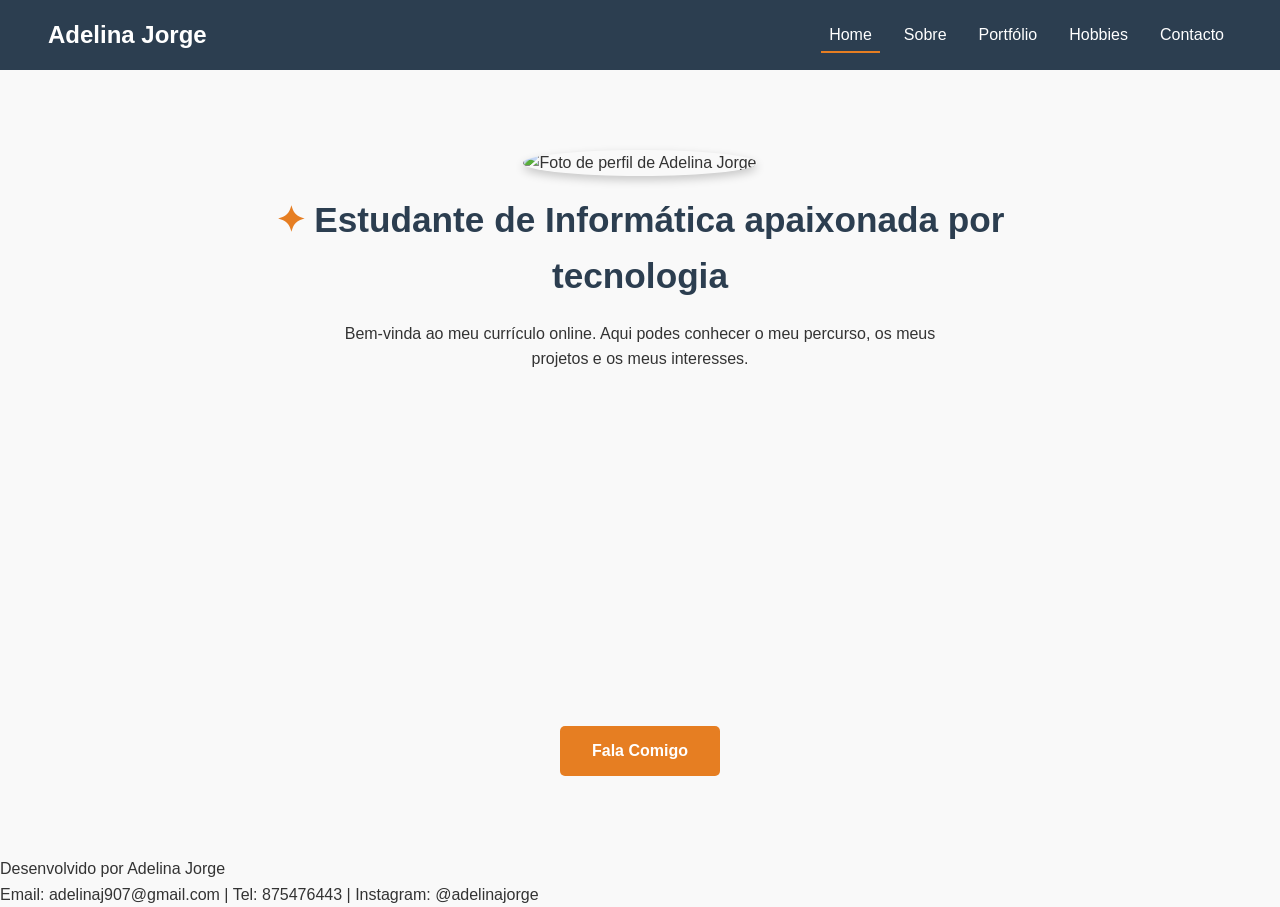
==== index.html @ aae29745 "Primeira versao do site de curriculo" ====
<!DOCTYPE html>
<html lang="pt">
<head>
  <meta charset="UTF-8">
  <meta name="viewport" content="width=device-width, initial-scale=1.0">
  <title>Adelina Jorge — Currículo</title>
  <link rel="stylesheet" href="css/estilo.css">
  <link rel="stylesheet" href="css/responsivo.css">
</head>
<body>

  <header>
    <h1>Adelina Jorge</h1>
    <nav>
      <ul>
        <li><a href="index.html" class="active">Home</a></li>
        <li><a href="about.html">Sobre</a></li>
        <li><a href="portfolio.html">Portfólio</a></li>
        <li><a href="hobbies.html">Hobbies</a></li>
        <li><a href="contact.html">Contacto</a></li>
      </ul>
    </nav>
  </header>

  <main>
    <section class="hero">
      <img src="assets/img/avatar.jpg" alt="Foto de perfil de Adelina Jorge" width="200" height="200">
      <h2>Estudante de Informática apaixonada por tecnologia</h2>
      <p>Bem-vinda ao meu currículo online. Aqui podes conhecer o meu percurso, os meus projetos e os meus interesses.</p>
      <div class="video-wrapper">
    <iframe width="560" height="315" src="https://www.youtube.com/embed/dQw4w9WgXcQ" title="Vídeo de apresentação" frameborder="0" allowfullscreen></iframe>
</div>
      <a href="contact.html" class="botao-destaque">Fala Comigo</a>
    </section>
  </main>

  <footer>
    <p>Desenvolvido por Adelina Jorge</p>
  </footer>

</body>
</html><p>Email: adelinaj907@gmail.com | Tel: 875476443 | Instagram: @adelinajorge</p>
---- css/estilo.css ----
:root {
    --cor-principal: #2c3e50;
    --cor-destaque: #e67e22;
    --cor-fundo: #f9f9f9;
    --cor-texto: #333;
    --espaco-pequeno: 0.5rem;
    --espaco-medio: 1rem;
    --espaco-grande: 2rem;
}

* {
    margin: 0;
    padding: 0;
    box-sizing: border-box;
}

body {
    font-family: 'Segoe UI', Arial, sans-serif;
    color: var(--cor-texto);
    background-color: var(--cor-fundo);
    line-height: 1.6;
}
header {
    background-color: var(--cor-principal);
    color: white;
    padding: var(--espaco-medio) var(--espaco-grande);
    display: flex;
    justify-content: space-between;
    align-items: center;
    position: sticky;
    top: 0;
}

header h1 {
    font-size: 1.5rem;
}

nav ul {
    display: flex;
    list-style: none;
    gap: var(--espaco-medio);
}

nav a {
    color: white;
    text-decoration: none;
    padding: var(--espaco-pequeno);
}

nav a:hover,
nav a.active {
    border-bottom: 2px solid var(--cor-destaque);
}
main {
    max-width: 900px;
    margin: 0 auto;
    padding: var(--espaco-grande);
}

.hero {
    text-align: center;
    padding: var(--espaco-grande) 0;
}

.hero img {
    border-radius: 50%;
    object-fit: cover;
    margin-bottom: var(--espaco-medio);
    box-shadow: 0 4px 10px rgba(0, 0, 0, 0.2);
}

.hero h2 {
    font-size: 1.8rem;
    color: var(--cor-principal);
    margin-bottom: var(--espaco-medio);
}

.hero p {
    max-width: 600px;
    margin: 0 auto var(--espaco-grande) auto;
}

.botao-destaque {
    display: inline-block;
    background-color: var(--cor-destaque);
    color: white;
    text-decoration: none;
    padding: 0.75rem 2rem;
    border-radius: 5px;
    font-weight: bold;
    transition: background-color 0.3s ease;
}

.botao-destaque:hover {
    background-color: #c76a1a;
}
.portfolio-grid {
    display: grid;
    grid-template-columns: repeat(auto-fit, minmax(250px, 1fr));
    gap: var(--espaco-grande);
}

.card {
    background: white;
    border-radius: 8px;
    overflow: hidden;
    box-shadow: 0 2px 8px rgba(0, 0, 0, 0.15);
    transition: transform 0.3s ease;
}

.card:hover {
    transform: translateY(-5px);
}

.card img {
    width: 100%;
    height: 180px;
    object-fit: cover;
}

.card h3,
.card p {
    padding: 0 var(--espaco-medio);
}

.card h3 {
    margin-top: var(--espaco-medio);
}

.card p {
    margin-bottom: var(--espaco-medio);
}
.hobbies-lista {
    display: flex;
    flex-wrap: wrap;
    justify-content: center;
    align-items: stretch;
    gap: var(--espaco-grande);
}

.hobby-item {
    background: white;
    border-radius: 8px;
    padding: var(--espaco-grande);
    flex: 1 1 200px;
    text-align: center;
    box-shadow: 0 2px 8px rgba(0, 0, 0, 0.15);
}

.hobby-item h3 {
    color: var(--cor-destaque);
    margin-bottom: var(--espaco-pequeno);
}

.audio-secao {
    text-align: center;
    margin-top: var(--espaco-grande);
    padding: var(--espaco-grande);
    background: white;
    border-radius: 8px;
}

.audio-secao h2 {
    margin-bottom: var(--espaco-medio);
    color: var(--cor-principal);
}
.contacto-form {
    max-width: 600px;
    margin: 0 auto;
}

.contacto-form h2 {
    text-align: center;
    color: var(--cor-principal);
    margin-bottom: var(--espaco-grande);
}

fieldset {
    border: 1px solid #ccc;
    border-radius: 8px;
    padding: var(--espaco-medio);
    margin-bottom: var(--espaco-medio);
}

legend {
    font-weight: bold;
    color: var(--cor-destaque);
    padding: 0 var(--espaco-pequeno);
}

form label {
    display: block;
    margin-top: var(--espaco-medio);
    margin-bottom: 0.25rem;
    font-weight: bold;
}

form input[type="text"],
form input[type="email"],
form input[type="tel"],
form input[type="date"],
form input[type="number"],
form input[type="file"],
form select,
form textarea {
    width: 100%;
    padding: 0.5rem;
    border: 1px solid #ccc;
    border-radius: 4px;
    font-family: inherit;
}

form input[type="radio"] {
    width: auto;
    margin-right: 0.3rem;
}

button[type="submit"] {
    display: block;
    width: 100%;
    background-color: var(--cor-destaque);
    color: white;
    border: none;
    padding: 0.75rem;
    border-radius: 5px;
    font-weight: bold;
    font-size: 1rem;
    cursor: pointer;
    margin-top: var(--espaco-medio);
    transition: background-color 0.3s ease;
}

button[type="submit"]:hover {
    background-color: #c76a1a;
}
@keyframes pulsar {
    0% { transform: scale(1); }
    50% { transform: scale(1.05); }
    100% { transform: scale(1); }
}

.botao-destaque {
    animation: pulsar 2s ease-in-out infinite;
}

.hero h2::before {
    content: "✦ ";
    color: var(--cor-destaque);
}
---- css/responsivo.css ----
@media (min-width: 768px) {
    header {
        padding: var(--espaco-medio) 3rem;
    }

    .hero h2 {
        font-size: 2.2rem;
    }
}

@media (min-width: 1024px) {
    main {
        padding: 3rem var(--espaco-grande);
    }

    .portfolio-grid {
        grid-template-columns: repeat(3, 1fr);
    }
}

@media (max-width: 480px) {
    header {
        flex-direction: column;
        gap: var(--espaco-pequeno);
    }

    nav ul {
        flex-wrap: wrap;
        justify-content: center;
        gap: var(--espaco-pequeno);
    }

    .hero h2 {
        font-size: 1.4rem;
    }
}
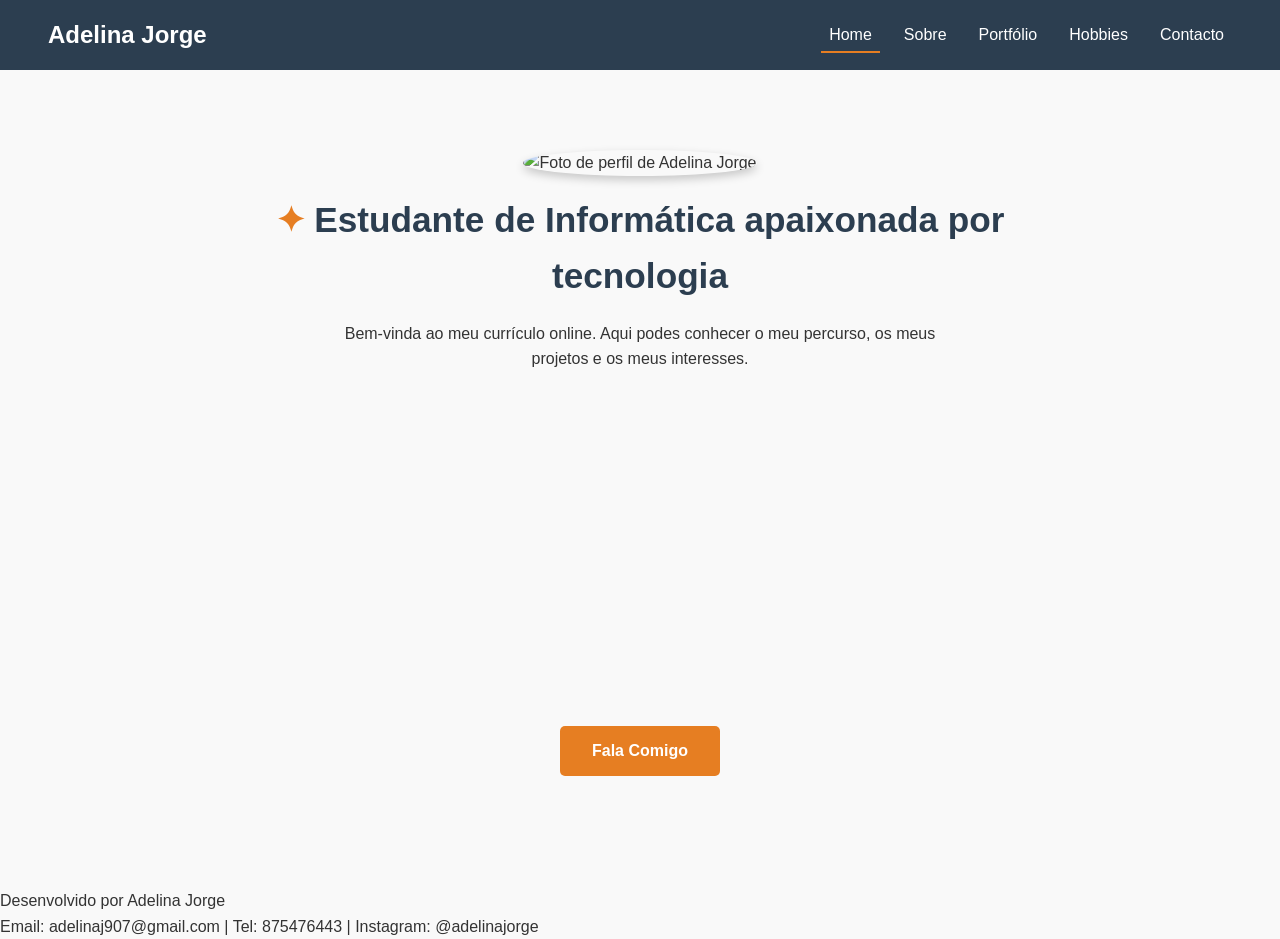
==== commit bf4336a6: "Adiciona imagens placeholder, video e ajustes" ====
--- a/index.html
+++ b/index.html
@@ -24,12 +24,11 @@
 
   <main>
     <section class="hero">
-      <img src="assets/img/avatar.jpg" alt="Foto de perfil de Adelina Jorge" width="200" height="200">
+      <img src="https://placehold.co/200x200/2c3e50/white?text=Adelina" alt="Foto de perfil de Adelina Jorge" width="200" height="200">
       <h2>Estudante de Informática apaixonada por tecnologia</h2>
       <p>Bem-vinda ao meu currículo online. Aqui podes conhecer o meu percurso, os meus projetos e os meus interesses.</p>
       <div class="video-wrapper">
-    <iframe width="560" height="315" src="https://www.youtube.com/embed/dQw4w9WgXcQ" title="Vídeo de apresentação" frameborder="0" allowfullscreen></iframe>
-</div>
+    <iframe width="560" height="315" src="https://www.youtube.com/embed/M7lc1UVf-VE" title="Vídeo de apresentação" frameborder="0" allowfullscreen></iframe>
       <a href="contact.html" class="botao-destaque">Fala Comigo</a>
     </section>
   </main>
--- a/css/estilo.css
+++ b/css/estilo.css
@@ -247,3 +247,13 @@
     content: "✦ ";
     color: var(--cor-destaque);
 }
+.video-wrapper {
+    margin: var(--espaco-grande) auto;
+    max-width: 560px;
+}
+
+.video-wrapper iframe {
+    width: 100%;
+    aspect-ratio: 16 / 9;
+    border-radius: 8px;
+}
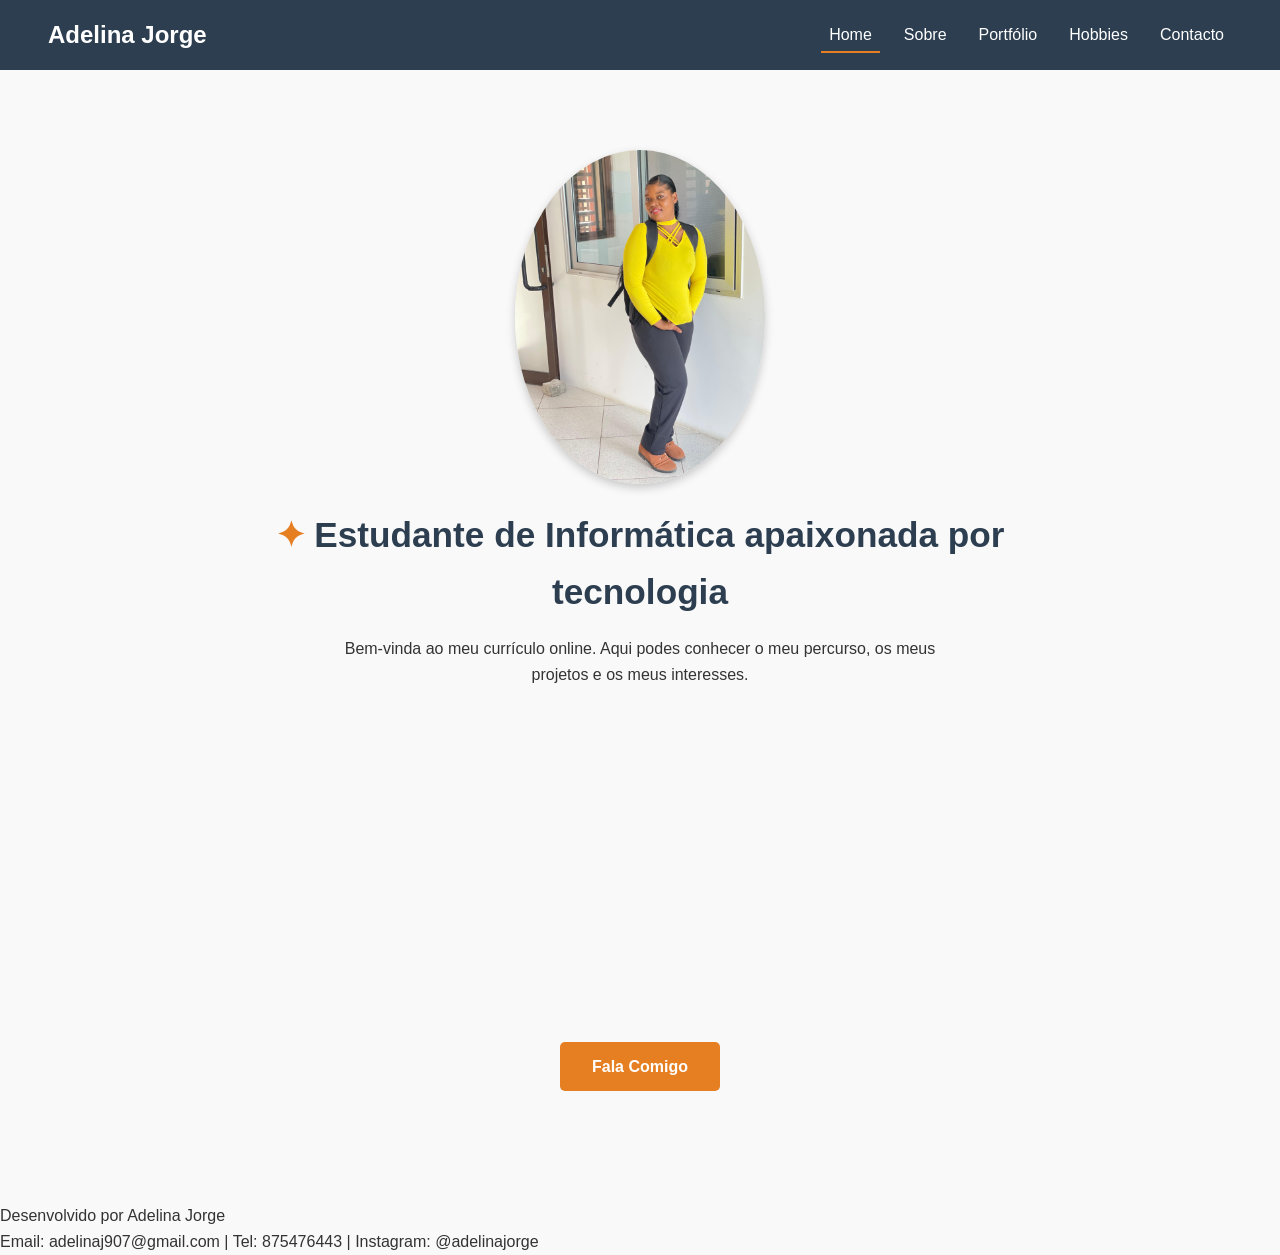
==== commit d72b4d8b: "Adiciona foto de perfil" ====
--- a/index.html
+++ b/index.html
@@ -24,7 +24,7 @@
 
   <main>
     <section class="hero">
-      <img src="https://placehold.co/200x200/2c3e50/white?text=Adelina" alt="Foto de perfil de Adelina Jorge" width="200" height="200">
+      <img src="assets/img/perfil.jpg" alt="Foto de perfil de Adelina Jorge" width="250">
       <h2>Estudante de Informática apaixonada por tecnologia</h2>
       <p>Bem-vinda ao meu currículo online. Aqui podes conhecer o meu percurso, os meus projetos e os meus interesses.</p>
       <div class="video-wrapper">
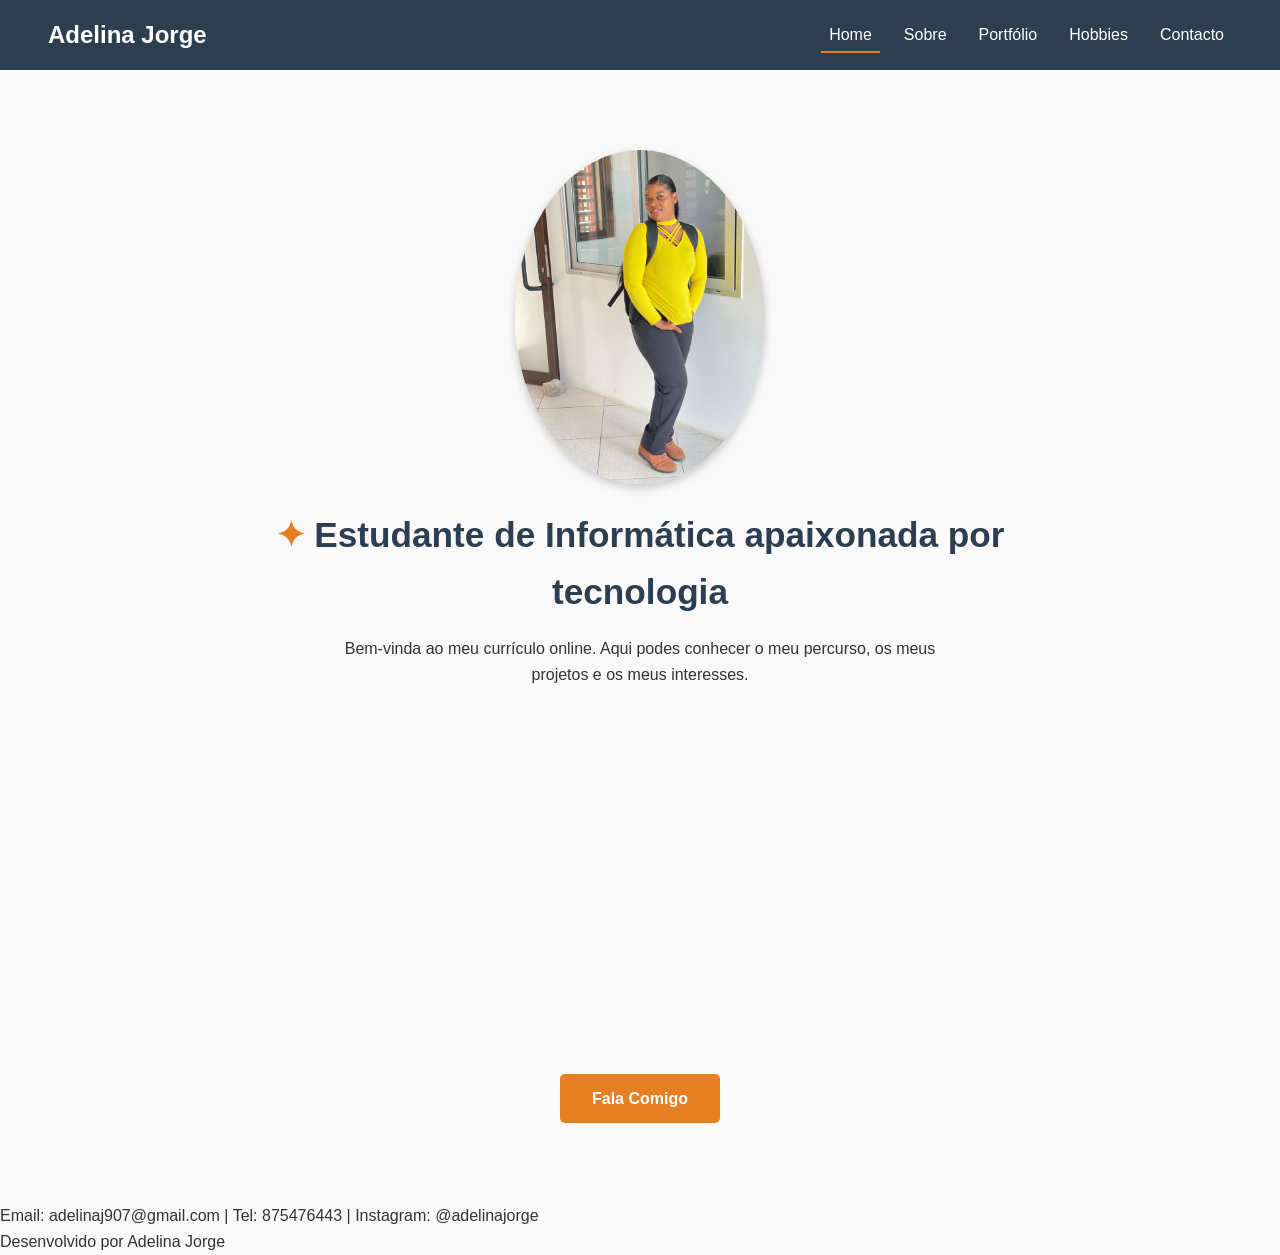
==== commit e9643119: "Corrige index.html" ====
--- a/index.html
+++ b/index.html
@@ -29,13 +29,13 @@
       <p>Bem-vinda ao meu currículo online. Aqui podes conhecer o meu percurso, os meus projetos e os meus interesses.</p>
       <div class="video-wrapper">
     <iframe width="560" height="315" src="https://www.youtube.com/embed/M7lc1UVf-VE" title="Vídeo de apresentação" frameborder="0" allowfullscreen></iframe>
-      <a href="contact.html" class="botao-destaque">Fala Comigo</a>
+</div>
+<a href="contact.html" class="botao-destaque">Fala Comigo</a>
     </section>
   </main>
 
   <footer>
+    <p>Email: adelinaj907@gmail.com | Tel: 875476443 | Instagram: @adelinajorge</p>
     <p>Desenvolvido por Adelina Jorge</p>
-  </footer>
-
-</body>
-</html><p>Email: adelinaj907@gmail.com | Tel: 875476443 | Instagram: @adelinajorge</p>+</footer>
+</html>
